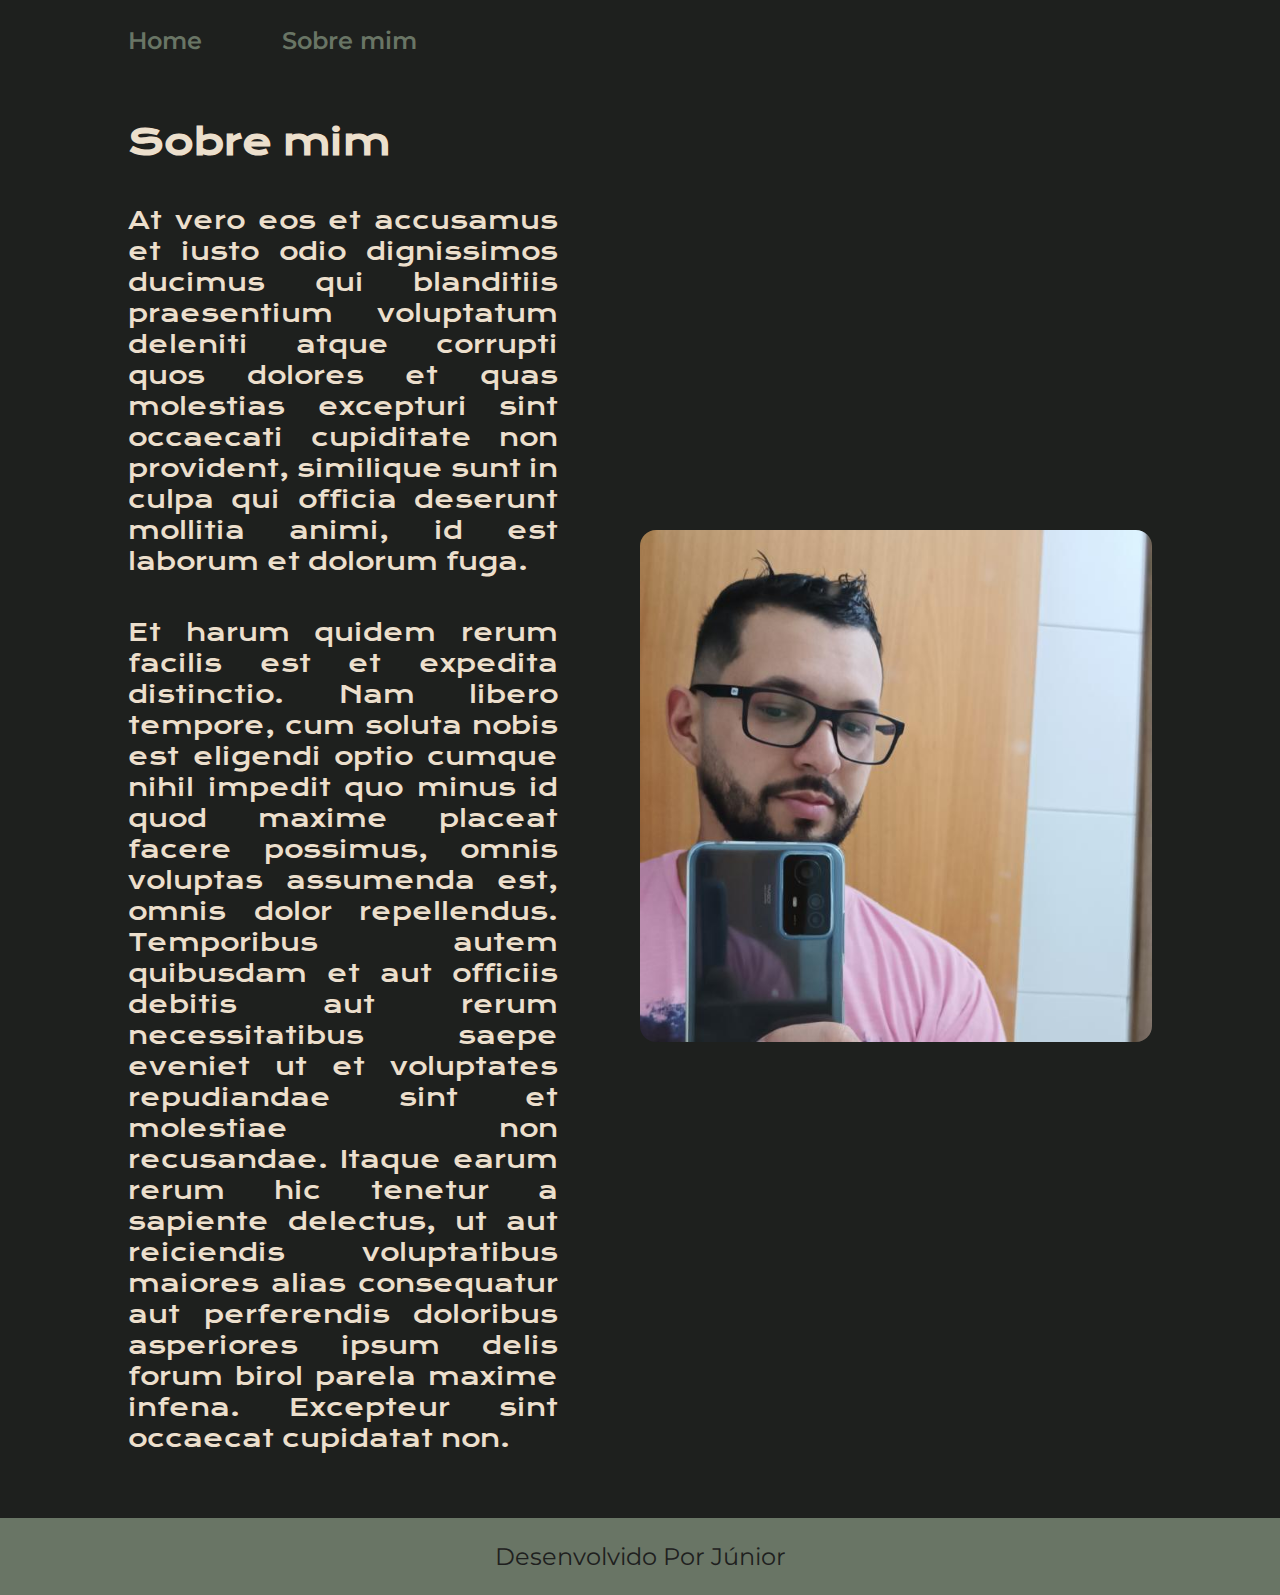
==== about.html @ e97b69b1 "Add files via upload" ====
<!DOCTYPE html>
<html lang="pt-BR">
<head>
    <meta charset="UTF-8">
    <meta name="viewport" content="width=device-width, initial-scale=1.0">
    <title>Sobre mim.</title>
    <link rel="stylesheet" href="./styles/style.css">
</head>
<body>
    <header class="cabecalho"> 
        <nav class="cabecalho__menu">
            <a class="cabecalho__menu__link" href="index.html">Home</a>
            <a class="cabecalho__menu__link" href="about.html">Sobre mim</a>
        </nav>
    </header>
    <main class="apresentacao">
        <section class="apresentacao__conteudo">
            <h1 class="apresentacao__conteudo__titulo">Sobre mim</h1>
            <p class="apresentacao__conteudo__texto">At vero eos et accusamus et iusto odio dignissimos ducimus qui blanditiis praesentium voluptatum deleniti atque corrupti quos dolores et quas molestias excepturi sint occaecati cupiditate non provident, similique sunt in culpa qui officia deserunt mollitia animi, id est laborum et dolorum fuga.</p>
            <p class="apresentacao__conteudo__texto">Et harum quidem rerum facilis est et expedita distinctio. Nam libero tempore, cum soluta nobis est eligendi optio cumque nihil impedit quo minus id quod maxime placeat facere possimus, omnis voluptas assumenda est, omnis dolor repellendus. Temporibus autem quibusdam et aut officiis debitis aut rerum necessitatibus saepe eveniet ut et voluptates repudiandae sint et molestiae non recusandae. Itaque earum rerum hic tenetur a sapiente delectus, ut aut reiciendis voluptatibus maiores alias consequatur aut perferendis doloribus asperiores ipsum delis forum birol parela maxime infena. Excepteur sint occaecat cupidatat non.
            </p>
        </section>
        <img class="apresentacao__imagem" src="./assets/imagem.jpg" alt="Imagem do Junior Carriel">
    </main>
    <footer class="rodape">
        <p>Desenvolvido Por Júnior</p>
    </footer>
</body>
</html>
---- styles/style.css ----
@import url('https://fonts.googleapis.com/css2?family=Krona+One&family=Montserrat:ital,wght@0,100..900;1,100..900&display=swap');

:root {
    --cor-primaria: #1E201E;
    --cor-secundaria: #ECDFCC;
    --cor-terciaria: #697565;
    --cor-hover: #3C3D37;

    --font-principal: "Krona One", serif;
    --font-secundaria: "Montserrat", sans-serif
}

*{
    margin: 0;
    padding: 0;
}

body {
    box-sizing: border-box;
    background-color: var(--cor-primaria);
    color: var(--cor-secundaria);
}

.cabecalho{
    padding: 2% 0% 0% 10%;
}

.cabecalho__menu{
    display: flex;
    gap: 80px;
}

.cabecalho__menu__link{
    font-family: var(--font-secundaria);
    font-size: 1.5rem;
    font-weight: 600;
    color: var(--cor-terciaria);
    text-decoration: none;
}

.apresentacao{
    padding: 5% 10%;
    display: flex;
    align-items: center;
    justify-content: space-between;
    gap: 82px;

}

.apresentacao__conteudo{
    width: 50%;
    display: flex;
    flex-direction: column;
    gap: 40px;
}

.apresentacao__conteudo__titulo{
    font-size: 2.25rem;
    font-family: var(--font-principal);
    text-align: justify;
}

.titulo-destaque {
    color: var(--cor-terciaria);
}

.apresentacao__conteudo__texto{
    font-size: 1.5rem;
    font-family: var(--font-principal);
    text-align: justify;
}

.apresentacao__links{
    display: flex;
    flex-direction: column;
    justify-content: space-between;
    align-items: center;
    gap: 32px;
}

.apresentacao__links__subtitulo{
    font-family: var(--font-principal);
    font-weight: 400;
    font-size: 1.5rem;
}

.apresentacao__links__navegacao{
    display: flex;
    justify-content: center;
    gap: 16px;
    border: 2px solid var(--cor-terciaria);
    width: 50%;
    text-align: center;
    border-radius: 8px;
    font-size: 1.5rem;
    font-weight: 600;
    padding: 21.5px 0;
    text-decoration: none;
    color: var(--cor-secundaria);
    font-family: var(--font-secundaria);
}

.apresentacao__links__links:hover {
    background-color: var(--cor-hover);
    color: var(--cor-terciaria);
}

.apresentacao__imagem{
    width: 50%;
    border-radius: 16px;  
}

.rodape{
    padding: 24px;
    color: var(--cor-primaria);
    background-color: var(--cor-terciaria);
    text-align: center;
    font-family: var(--font-secundaria);
    font-size: 1.5rem;
    font-weight: 400;
}

@media (max-width: 1200px) {
    .cabecalho{
        padding: 10%;   
    }  
    .cabecalho__menu{
        justify-content: center;
    }
    .apresentacao{
        flex-direction: column-reverse;
        padding: 5%;
    }
    .apresentacao__conteudo{
        width: auto;
    }
}
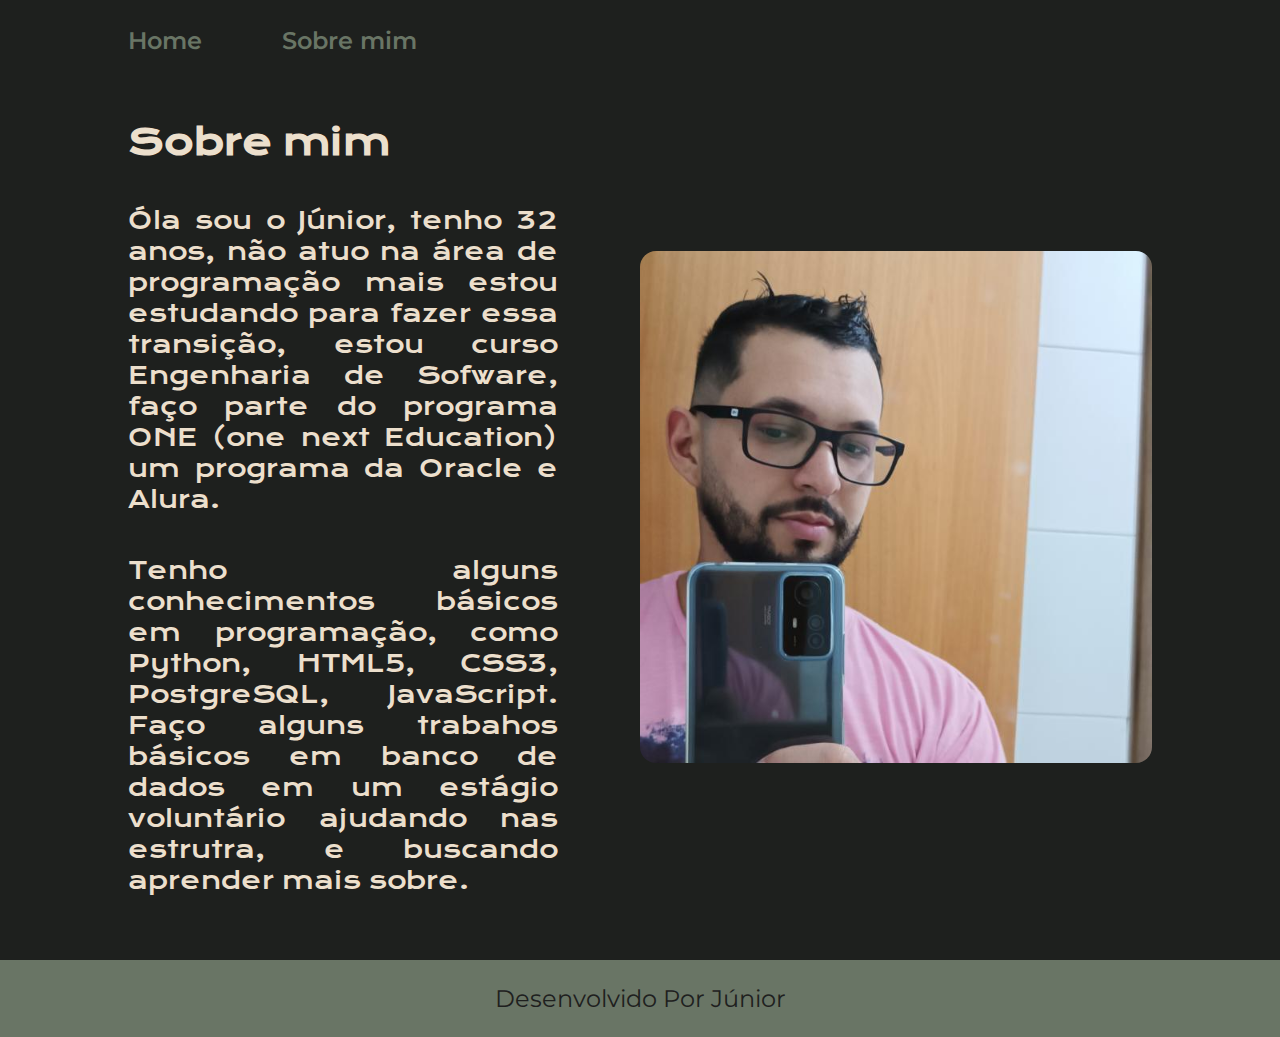
==== commit 938f9e38: "Add files via upload" ====
--- a/about.html
+++ b/about.html
@@ -16,8 +16,8 @@
     <main class="apresentacao">
         <section class="apresentacao__conteudo">
             <h1 class="apresentacao__conteudo__titulo">Sobre mim</h1>
-            <p class="apresentacao__conteudo__texto">At vero eos et accusamus et iusto odio dignissimos ducimus qui blanditiis praesentium voluptatum deleniti atque corrupti quos dolores et quas molestias excepturi sint occaecati cupiditate non provident, similique sunt in culpa qui officia deserunt mollitia animi, id est laborum et dolorum fuga.</p>
-            <p class="apresentacao__conteudo__texto">Et harum quidem rerum facilis est et expedita distinctio. Nam libero tempore, cum soluta nobis est eligendi optio cumque nihil impedit quo minus id quod maxime placeat facere possimus, omnis voluptas assumenda est, omnis dolor repellendus. Temporibus autem quibusdam et aut officiis debitis aut rerum necessitatibus saepe eveniet ut et voluptates repudiandae sint et molestiae non recusandae. Itaque earum rerum hic tenetur a sapiente delectus, ut aut reiciendis voluptatibus maiores alias consequatur aut perferendis doloribus asperiores ipsum delis forum birol parela maxime infena. Excepteur sint occaecat cupidatat non.
+            <p class="apresentacao__conteudo__texto">Óla sou o Júnior, tenho 32 anos, não atuo na área de programação mais estou estudando para fazer essa transição, estou curso Engenharia de Sofware, faço parte do programa ONE (one next Education) um programa da Oracle e Alura.</p>
+            <p class="apresentacao__conteudo__texto">Tenho alguns conhecimentos básicos em programação, como Python, HTML5, CSS3, PostgreSQL, JavaScript. Faço alguns trabahos básicos em banco de dados em um estágio voluntário ajudando nas estrutra, e buscando aprender mais sobre.
             </p>
         </section>
         <img class="apresentacao__imagem" src="./assets/imagem.jpg" alt="Imagem do Junior Carriel">
